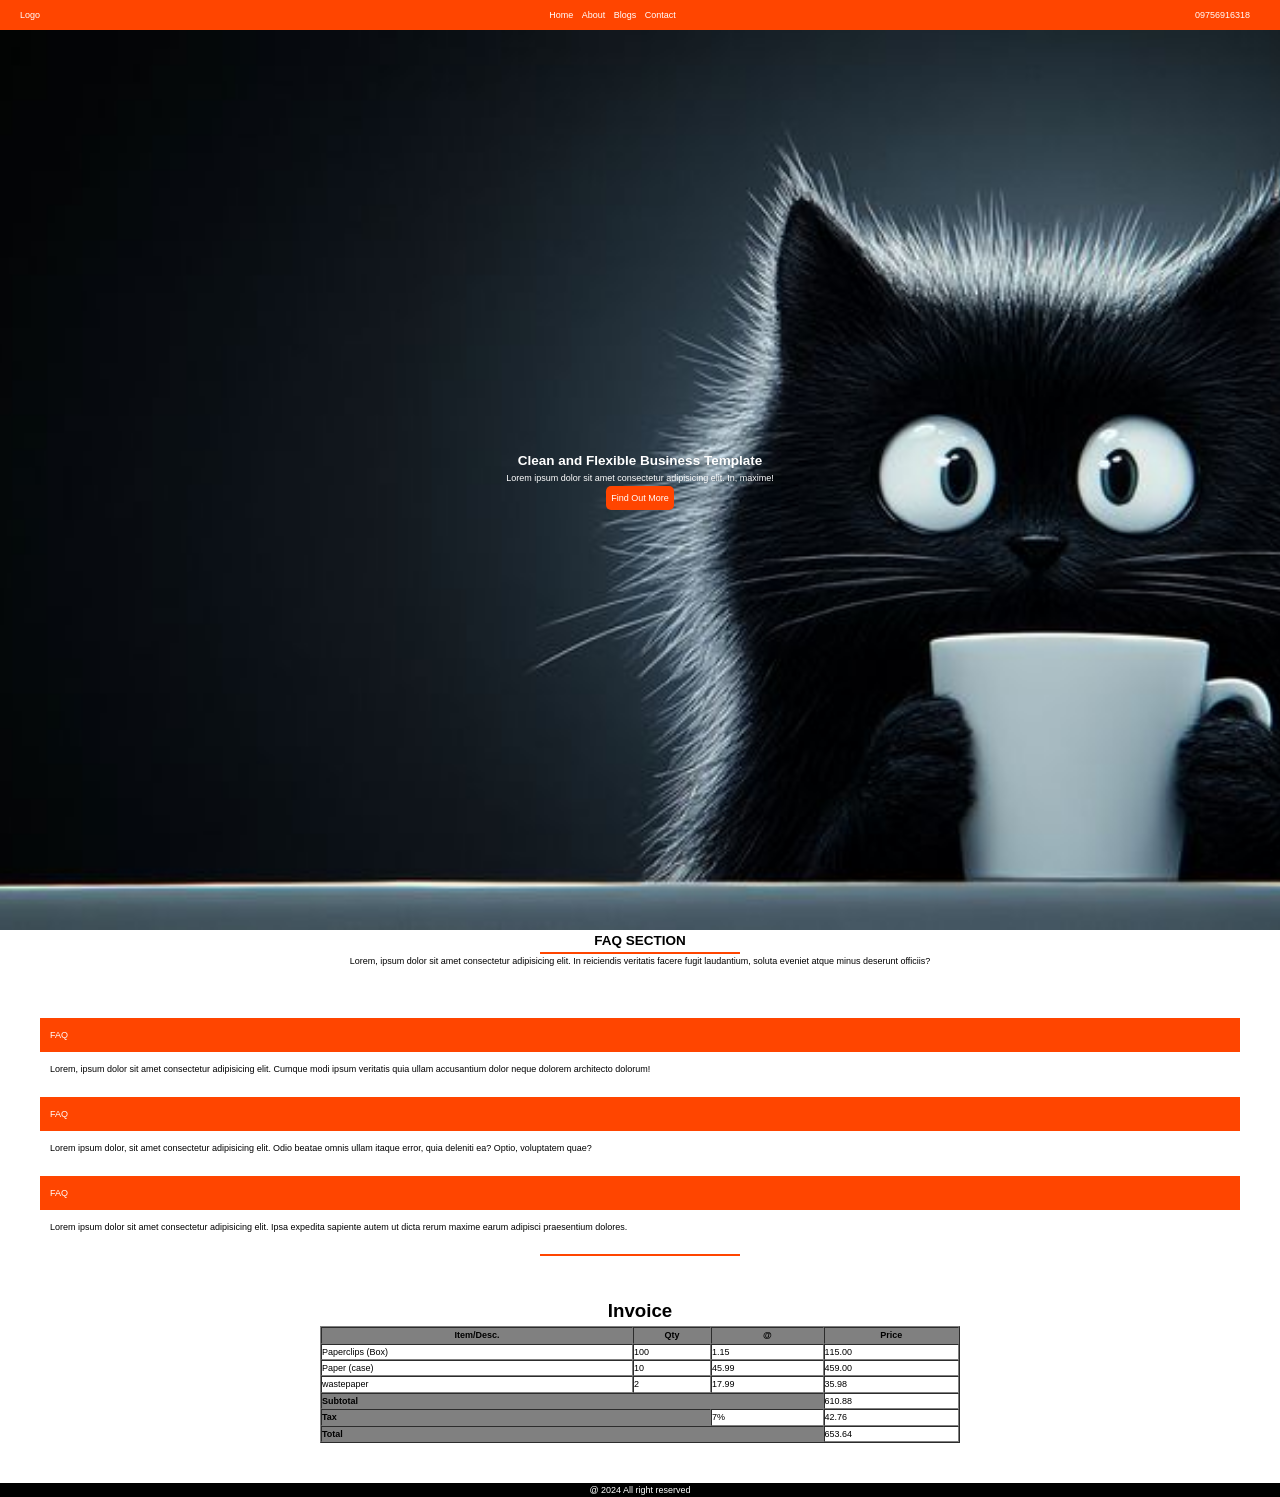
==== day2 assignment/index.html @ a11d315a "Add files via upload" ====
<!DOCTYPE html>
<html lang="en">
<head>
    <meta charset="UTF-8">
    <meta name="viewport" content="width=device-width, initial-scale=1.0">
    <title>Day 2 assignment</title>
    <link rel="stylesheet" href="assets/css/style.css">
</head>
<body>
    <header>
        <div class="logo">Logo</div>
        <nav>
            <a href="index.html">Home</a>
            <a href="about.html">About</a>
            <a href="https://www.google.com/">Blogs</a>
            <a href="contact.html">Contact</a>
        </nav>
        <div><a href="contact.html">09756916318</a></div>
    </header>
    <section class="template">
        <h2>Clean and Flexible Business Template</h2>       
        <p>Lorem ipsum dolor sit amet consectetur adipisicing elit. In, maxime!</p>
        <a href="#" class="btn">Find Out More</a>
    </section>
    <section class="faq">
        <h2>FAQ SECTION</h2>
        <hr class="line">
        <p>Lorem, ipsum dolor sit amet consectetur adipisicing elit. In reiciendis veritatis facere fugit laudantium, soluta eveniet atque minus deserunt officiis?</p>
    </section>
    <section class="box">
        <div class="faq1">
            <div class="faq-question">FAQ</div>
            <div class="faq-answer">Lorem, ipsum dolor sit amet consectetur adipisicing elit. Cumque modi ipsum veritatis quia ullam accusantium dolor neque dolorem architecto dolorum!</div>
        </div>
        <div class="faq1">
            <div class="faq-question">FAQ</div>
            <div class="faq-answer">Lorem ipsum dolor, sit amet consectetur adipisicing elit. Odio beatae omnis ullam itaque error, quia deleniti ea? Optio, voluptatem quae?</div>
        </div>
        <div class="faq1">
            <div class="faq-question">FAQ</div>
            <div class="faq-answer">Lorem ipsum dolor sit amet consectetur adipisicing elit. Ipsa expedita sapiente autem ut dicta rerum maxime earum adipisci praesentium dolores.</div>
        </div>
        <hr class="line">
    </section>
        <section class="table">
            <h3>Invoice</h3>
            
            <table border="1" cellspacing="0" width="70%">
                
                <tr>
                    <th>Item/Desc.</th>
                    <th>Qty</th>
                    <th>@</th>
                    <th>Price</th>

                </tr>
                
                <tr>
                    <td>Paperclips (Box)</td>
                    <td>100</td>
                    <td>1.15</td>
                    <td>115.00</td>
                </tr>
                <tr>
                    <td>Paper (case)</td>
                    <td>10</td>
                    <td>45.99</td>
                    <td>459.00</td>
                </tr>
                <tr>
                    <td>wastepaper</td>
                    <td>2</td>
                    <td>17.99</td>
                    <td>35.98</td>
                </tr>
                <tr>
                    <td colspan="3" class="text">Subtotal</td>
                    <td>610.88</td>
                </tr>
                <tr>
                    <td colspan="2" class="text">Tax</td>
                    <td>7%</td>
                    <td>42.76</td>
                </tr>
                <tr>
                    <td colspan="3" class="text">Total</td>
                    <td>653.64</td>
                </tr>


            </table>
        </section>
        
    </main>
    <footer>
        <p>@ 2024 All right reserved</p>
    </footer>
    
</body>
</html>
---- day2 assignment/assets/css/style.css ----
*{
    margin: 0;
    padding: 0;
    box-sizing: border-box;
}

header {
    display: flex;
    justify-content: space-between;
    align-items: center;
    padding: 15px 20px;
    background-color: orangered;
    color: white;    
    font-size: xx-small;
    height: 1px;
}
header div a {
    text-decoration: none;
    padding: 10px;
    align-items: center;
    color: white;
    justify-content: left;

}
header nav a {
    text-decoration: none;
    color: white;
    align-items: center;
    padding: 3px;
}
body {
    font-family: Arial, Helvetica, sans-serif;
    line-height: 1.6;
}
.template {
    background-image: url("../images/Cat\ 7.jpg");
    background-size: cover;
    background-position: center;
    height: 100vh;
    display: flex;
    flex-direction: column;
    justify-content: center;
    align-items: center;
    color: white;
    font-size:xx-small ;    
}

.btn {
    text-decoration: none;
    border-radius: 5px;
    background-color: orangered;
    color: white;
    padding: 5px 5px;
    display: inline-block;
    font-size: xx-small;
}
.faq {
    text-align: center;
    font-size: xx-small;
}
.line {
    border: none;
    height: 2px;
    background-color: orangered;
    width: 200px;
    margin: auto;
}
.box {
    padding: 40px;
    
}
.faq1 {
    margin: 10px 0;
    font-size: xx-small;
}
.faq-question {
    background: orangered;
    color: white;
    padding: 10px;
}
.faq-answer {
    background: white;
    padding: 10px;
}
table {
    margin: 0 auto;
    margin-bottom: 40px;
    margin-left: auto;
    margin-right: auto;
    width: 50%;
    font-size: xx-small;
}
.table h3 {
    text-align: center;
}
.table th {
    background-color: gray;
    font-weight: bold;
   
}
.text {
    background-color: gray;
    font-weight: bold;
}
footer {
    text-align: center;
    background-color: black;
    color: white;
    font-size: xx-small;
    min-height: 0%;
}
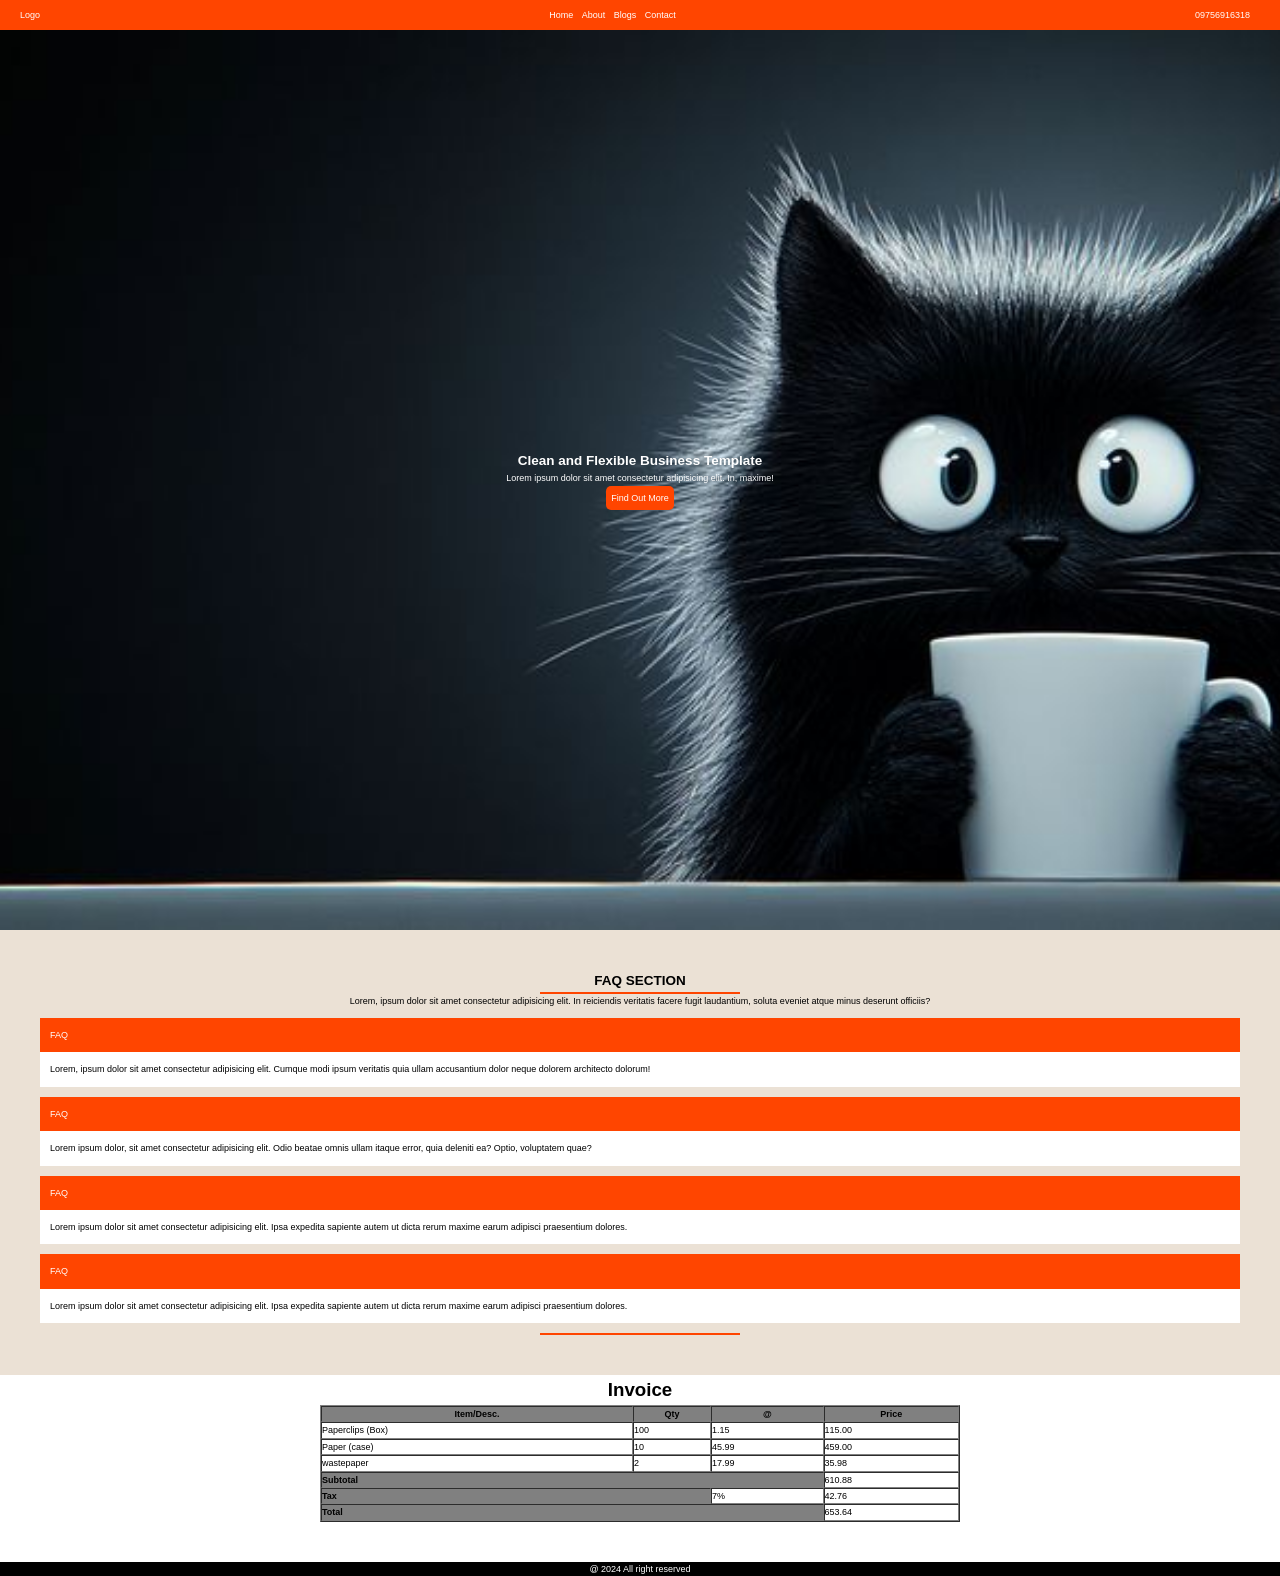
==== commit 736fc13b: "Add files via upload" ====
--- a/day2 assignment/index.html
+++ b/day2 assignment/index.html
@@ -22,12 +22,13 @@
         <p>Lorem ipsum dolor sit amet consectetur adipisicing elit. In, maxime!</p>
         <a href="#" class="btn">Find Out More</a>
     </section>
+    <section class="box">
     <section class="faq">
         <h2>FAQ SECTION</h2>
         <hr class="line">
         <p>Lorem, ipsum dolor sit amet consectetur adipisicing elit. In reiciendis veritatis facere fugit laudantium, soluta eveniet atque minus deserunt officiis?</p>
     </section>
-    <section class="box">
+    
         <div class="faq1">
             <div class="faq-question">FAQ</div>
             <div class="faq-answer">Lorem, ipsum dolor sit amet consectetur adipisicing elit. Cumque modi ipsum veritatis quia ullam accusantium dolor neque dolorem architecto dolorum!</div>
@@ -35,6 +36,10 @@
         <div class="faq1">
             <div class="faq-question">FAQ</div>
             <div class="faq-answer">Lorem ipsum dolor, sit amet consectetur adipisicing elit. Odio beatae omnis ullam itaque error, quia deleniti ea? Optio, voluptatem quae?</div>
+        </div>
+        <div class="faq1">
+            <div class="faq-question">FAQ</div>
+            <div class="faq-answer">Lorem ipsum dolor sit amet consectetur adipisicing elit. Ipsa expedita sapiente autem ut dicta rerum maxime earum adipisci praesentium dolores.</div>
         </div>
         <div class="faq1">
             <div class="faq-question">FAQ</div>
--- a/day2 assignment/assets/css/style.css
+++ b/day2 assignment/assets/css/style.css
@@ -67,6 +67,7 @@
 }
 .box {
     padding: 40px;
+    background-color: rgb(235, 225, 213);
     
 }
 .faq1 {
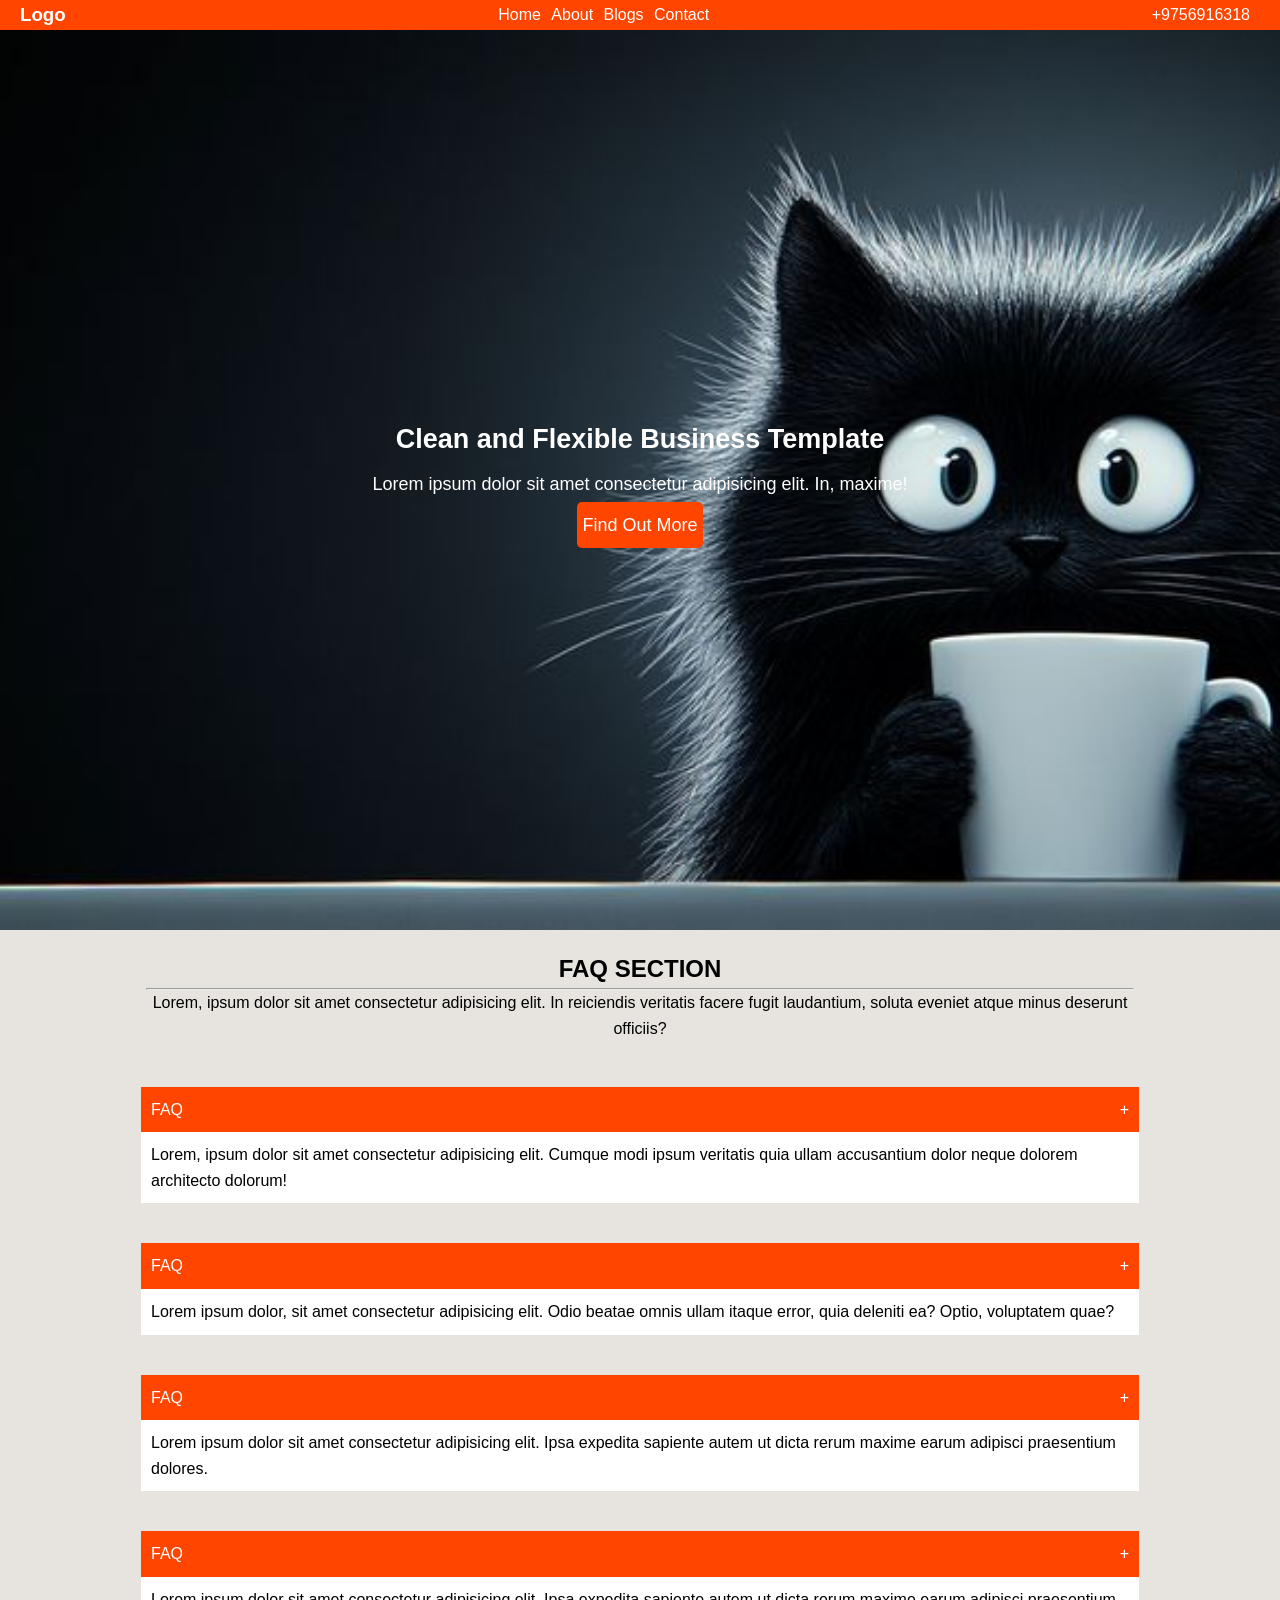
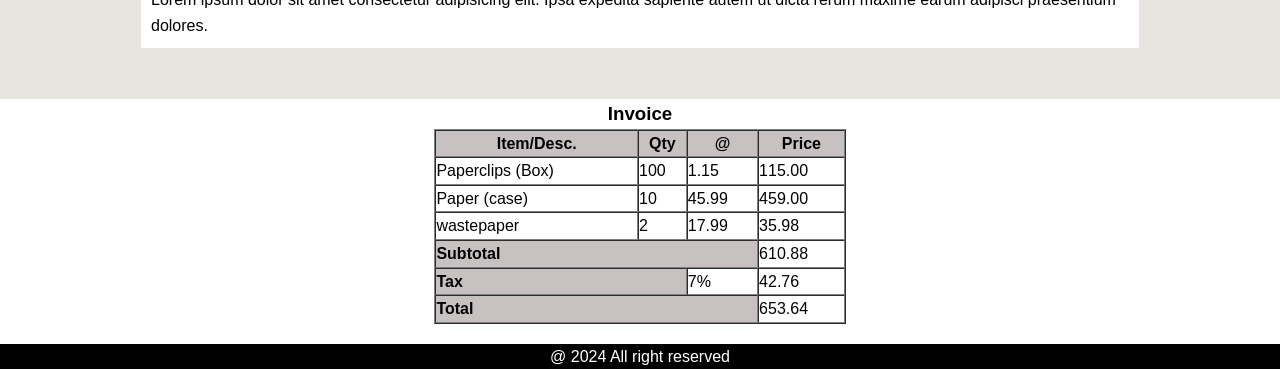
==== commit 32182952: "Add files via upload" ====
--- a/day2 assignment/index.html
+++ b/day2 assignment/index.html
@@ -8,48 +8,50 @@
 </head>
 <body>
     <header>
-        <div class="logo">Logo</div>
+        <h3><div class="logo">Logo</div></h3>
         <nav>
             <a href="index.html">Home</a>
             <a href="about.html">About</a>
             <a href="https://www.google.com/">Blogs</a>
             <a href="contact.html">Contact</a>
         </nav>
-        <div><a href="contact.html">09756916318</a></div>
+        <div><a href="contact.html">+9756916318</a></div>
     </header>
     <section class="template">
         <h2>Clean and Flexible Business Template</h2>       
         <p>Lorem ipsum dolor sit amet consectetur adipisicing elit. In, maxime!</p>
         <a href="#" class="btn">Find Out More</a>
     </section>
-    <section class="box">
-    <section class="faq">
-        <h2>FAQ SECTION</h2>
-        <hr class="line">
+    
+    <section class="outside">
+    <div class="container">
+    <div class="faq">
+       <h2 class="circle-title">FAQ SECTION</h2> <hr>
         <p>Lorem, ipsum dolor sit amet consectetur adipisicing elit. In reiciendis veritatis facere fugit laudantium, soluta eveniet atque minus deserunt officiis?</p>
-    </section>
+    </div>
     
         <div class="faq1">
-            <div class="faq-question">FAQ</div>
+            <div class="faq-question">FAQ <span>+</span></div>
             <div class="faq-answer">Lorem, ipsum dolor sit amet consectetur adipisicing elit. Cumque modi ipsum veritatis quia ullam accusantium dolor neque dolorem architecto dolorum!</div>
         </div>
         <div class="faq1">
-            <div class="faq-question">FAQ</div>
+            <div class="faq-question">FAQ <span>+</span></div>
             <div class="faq-answer">Lorem ipsum dolor, sit amet consectetur adipisicing elit. Odio beatae omnis ullam itaque error, quia deleniti ea? Optio, voluptatem quae?</div>
         </div>
         <div class="faq1">
-            <div class="faq-question">FAQ</div>
+            <div class="faq-question">FAQ <span>+</span></div>
             <div class="faq-answer">Lorem ipsum dolor sit amet consectetur adipisicing elit. Ipsa expedita sapiente autem ut dicta rerum maxime earum adipisci praesentium dolores.</div>
         </div>
         <div class="faq1">
-            <div class="faq-question">FAQ</div>
+            <div class="faq-question">FAQ <span>+</span></div>
             <div class="faq-answer">Lorem ipsum dolor sit amet consectetur adipisicing elit. Ipsa expedita sapiente autem ut dicta rerum maxime earum adipisci praesentium dolores.</div>
-        </div>
-        <hr class="line">
-    </section>
-        <section class="table">
-            <h3>Invoice</h3>
-            
+        </div>  
+        <br>      
+    </div>
+    </section>        
+        <div class="container">
+        <div class="table">
+            <h3>Invoice</h3>          
             <table border="1" cellspacing="0" width="70%">
                 
                 <tr>
@@ -91,12 +93,9 @@
                     <td colspan="3" class="text">Total</td>
                     <td>653.64</td>
                 </tr>
-
-
             </table>
-        </section>
-        
-    </main>
+        </div>
+        </div>        
     <footer>
         <p>@ 2024 All right reserved</p>
     </footer>
--- a/day2 assignment/assets/css/style.css
+++ b/day2 assignment/assets/css/style.css
@@ -11,7 +11,6 @@
     padding: 15px 20px;
     background-color: orangered;
     color: white;    
-    font-size: xx-small;
     height: 1px;
 }
 header div a {
@@ -42,7 +41,8 @@
     justify-content: center;
     align-items: center;
     color: white;
-    font-size:xx-small ;    
+    line-height: 2; 
+    font-size: large;      
 }
 
 .btn {
@@ -52,62 +52,59 @@
     color: white;
     padding: 5px 5px;
     display: inline-block;
-    font-size: xx-small;
+}
+.outside {
+    background-color: rgb(231, 228, 224);
+}
+.container {
+    width: 1028px;
+    margin: auto;
 }
 .faq {
     text-align: center;
-    font-size: xx-small;
+    padding: 20px;
 }
-.line {
-    border: none;
-    height: 2px;
-    background-color: orangered;
-    width: 200px;
-    margin: auto;
-}
-.box {
-    padding: 40px;
-    background-color: rgb(235, 225, 213);
-    
-}
+
 .faq1 {
     margin: 10px 0;
-    font-size: xx-small;
+    padding: 15px;    
 }
 .faq-question {
     background: orangered;
     color: white;
     padding: 10px;
+    display: flex;
+    justify-content: space-between;
 }
 .faq-answer {
     background: white;
-    padding: 10px;
+    padding: 10px;    
+    
 }
 table {
     margin: 0 auto;
-    margin-bottom: 40px;
+    margin-bottom: 20px;
     margin-left: auto;
     margin-right: auto;
-    width: 50%;
-    font-size: xx-small;
+    width: 40%;
 }
 .table h3 {
-    text-align: center;
+    text-align: center;       
 }
+
 .table th {
-    background-color: gray;
+    background-color: rgb(199, 193, 193);
     font-weight: bold;
    
 }
 .text {
-    background-color: gray;
+    background-color: rgb(199, 193, 193);
     font-weight: bold;
 }
 footer {
     text-align: center;
     background-color: black;
     color: white;
-    font-size: xx-small;
     min-height: 0%;
 }
 
